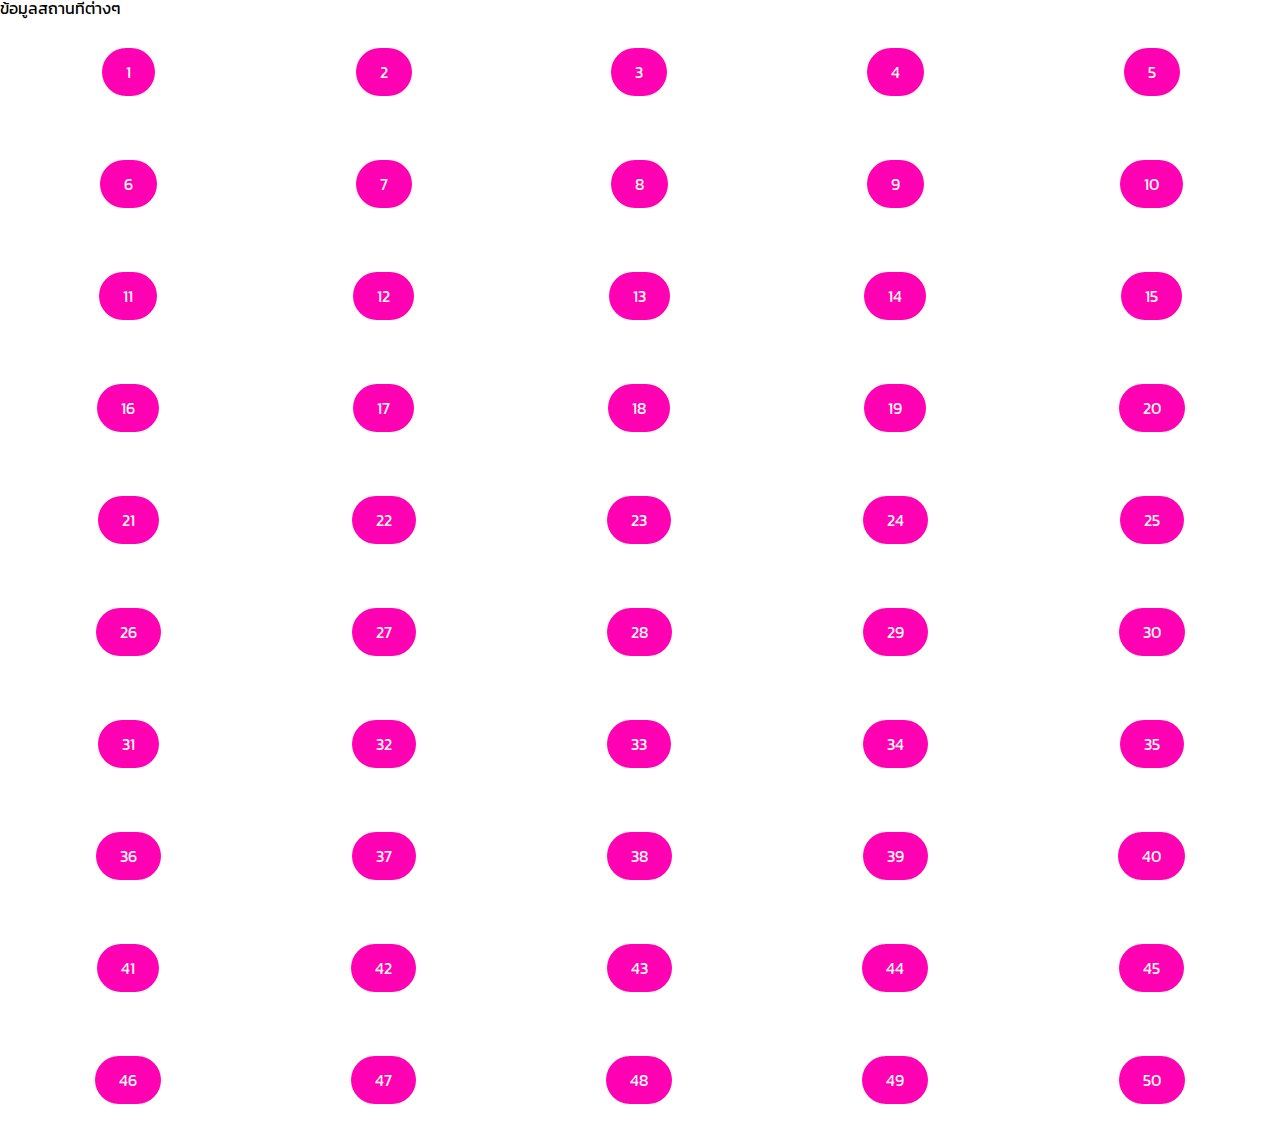
==== geo-place.html @ 0fe710b0 "make geo-place button" ====
<!DOCTYPE html>
<html lang="en">
<head>
    <meta charset="UTF-8">
    <meta name="viewport" content="width=device-width, initial-scale=1.0">
    <link href="https://fonts.googleapis.com/css2?family=Sarabun:wght@400;500&display=swap" rel="stylesheet">
    <link href="https://fonts.googleapis.com/css2?family=Kanit&display=swap" rel="stylesheet">
    <link rel="stylesheet" href="https://stackpath.bootstrapcdn.com/font-awesome/4.7.0/css/font-awesome.min.css">
    <link rel="stylesheet" href="geo-place.css">
    <title>ข้อมูลสถานที่ต่างๆ</title>
</head>
<body>
    <!-- Header -->
    <header>
        <div class="container">
            <div class="header-container">
                <h1>ข้อมูลสถานที่ต่างๆ</h1>
            </div>
        </div>
    </header>

    <!-- Main -->
    <main>
        <div class="main-container">
            <div class="grid-container">
                <div class="grid-items"><a href="#" class="grid-btn">1</a></div>
                <div class="grid-items"><a href="#" class="grid-btn">2</a></div>
                <div class="grid-items"><a href="#" class="grid-btn">3</a></div>
                <div class="grid-items"><a href="#" class="grid-btn">4</a></div>
                <div class="grid-items"><a href="#" class="grid-btn">5</a></div>
                <div class="grid-items"><a href="#" class="grid-btn">6</a></div>
                <div class="grid-items"><a href="#" class="grid-btn">7</a></div>
                <div class="grid-items"><a href="#" class="grid-btn">8</a></div>
                <div class="grid-items"><a href="#" class="grid-btn">9</a></div>
                <div class="grid-items"><a href="#" class="grid-btn">10</a></div>
                <div class="grid-items"><a href="#" class="grid-btn">11</a></div>
                <div class="grid-items"><a href="#" class="grid-btn">12</a></div>
                <div class="grid-items"><a href="#" class="grid-btn">13</a></div>
                <div class="grid-items"><a href="#" class="grid-btn">14</a></div>
                <div class="grid-items"><a href="#" class="grid-btn">15</a></div>
                <div class="grid-items"><a href="#" class="grid-btn">16</a></div>
                <div class="grid-items"><a href="#" class="grid-btn">17</a></div>
                <div class="grid-items"><a href="#" class="grid-btn">18</a></div>
                <div class="grid-items"><a href="#" class="grid-btn">19</a></div>
                <div class="grid-items"><a href="#" class="grid-btn">20</a></div>
                <div class="grid-items"><a href="#" class="grid-btn">21</a></div>
                <div class="grid-items"><a href="#" class="grid-btn">22</a></div>
                <div class="grid-items"><a href="#" class="grid-btn">23</a></div>
                <div class="grid-items"><a href="#" class="grid-btn">24</a></div>
                <div class="grid-items"><a href="#" class="grid-btn">25</a></div>
                <div class="grid-items"><a href="#" class="grid-btn">26</a></div>
                <div class="grid-items"><a href="#" class="grid-btn">27</a></div>
                <div class="grid-items"><a href="#" class="grid-btn">28</a></div>
                <div class="grid-items"><a href="#" class="grid-btn">29</a></div>
                <div class="grid-items"><a href="#" class="grid-btn">30</a></div>
                <div class="grid-items"><a href="#" class="grid-btn">31</a></div>
                <div class="grid-items"><a href="#" class="grid-btn">32</a></div>
                <div class="grid-items"><a href="#" class="grid-btn">33</a></div>
                <div class="grid-items"><a href="#" class="grid-btn">34</a></div>
                <div class="grid-items"><a href="#" class="grid-btn">35</a></div>
                <div class="grid-items"><a href="#" class="grid-btn">36</a></div>
                <div class="grid-items"><a href="#" class="grid-btn">37</a></div>
                <div class="grid-items"><a href="#" class="grid-btn">38</a></div>
                <div class="grid-items"><a href="#" class="grid-btn">39</a></div>
                <div class="grid-items"><a href="#" class="grid-btn">40</a></div>
                <div class="grid-items"><a href="#" class="grid-btn">41</a></div>
                <div class="grid-items"><a href="#" class="grid-btn">42</a></div>
                <div class="grid-items"><a href="#" class="grid-btn">43</a></div>
                <div class="grid-items"><a href="#" class="grid-btn">44</a></div>
                <div class="grid-items"><a href="#" class="grid-btn">45</a></div>
                <div class="grid-items"><a href="#" class="grid-btn">46</a></div>
                <div class="grid-items"><a href="#" class="grid-btn">47</a></div>
                <div class="grid-items"><a href="#" class="grid-btn">48</a></div>
                <div class="grid-items"><a href="#" class="grid-btn">49</a></div>
                <div class="grid-items"><a href="#" class="grid-btn">50</a></div>
            </div>
        </div>
    </main>

    <!-- Footer -->
    <footer>
        <div class="container">

        </div>
    </footer>

</body>
</html>
---- geo-place.css ----
/* http://meyerweb.com/eric/tools/css/reset/ 
   v2.0 | 20110126
   License: none (public domain)
*/

html, body, div, span, applet, object, iframe,
h1, h2, h3, h4, h5, h6, p, blockquote, pre,
a, abbr, acronym, address, big, cite, code,
del, dfn, em, img, ins, kbd, q, s, samp,
small, strike, strong, sub, sup, tt, var,
b, u, i, center,
dl, dt, dd, ol, ul, li,
fieldset, form, label, legend,
table, caption, tbody, tfoot, thead, tr, th, td,
article, aside, canvas, details, embed, 
figure, figcaption, footer, header, hgroup, 
menu, nav, output, ruby, section, summary,
time, mark, audio, video {
	margin: 0;
	padding: 0;
	border: 0;
	font-size: 100%;
	font: inherit;
	vertical-align: baseline;
}
/* HTML5 display-role reset for older browsers */
article, aside, details, figcaption, figure, 
footer, header, hgroup, menu, nav, section {
	display: block;
}
body {
	line-height: 1;
}
ol, ul {
	list-style: none;
}
blockquote, q {
	quotes: none;
}
blockquote:before, blockquote:after,
q:before, q:after {
	content: '';
	content: none;
}
table {
	border-collapse: collapse;
	border-spacing: 0;
}

html {
    box-sizing: border-box;
    /* font-family: 'Sarabun', sans-serif; */
    font-family: 'Kanit', sans-serif;
}

.Sarabun-font {
	font-family: 'Sarabun', sans-serif;
}

.container {
    max-width: 1140px;
	margin: 0;
}

.grid-container {
    display: grid;
    grid-template-columns: auto auto auto auto auto;
}

.grid-items {
    text-align: center;
    margin: 3rem 0;
}

.grid-items a {
    text-decoration: none;
    color: white;
    background: rgb(255, 0, 179);
    padding: .75rem 1.5rem;
    border-radius: 2rem;
    text-align: center;
}

/* main {
    display: flex;
    justify-content: space-between;
} */
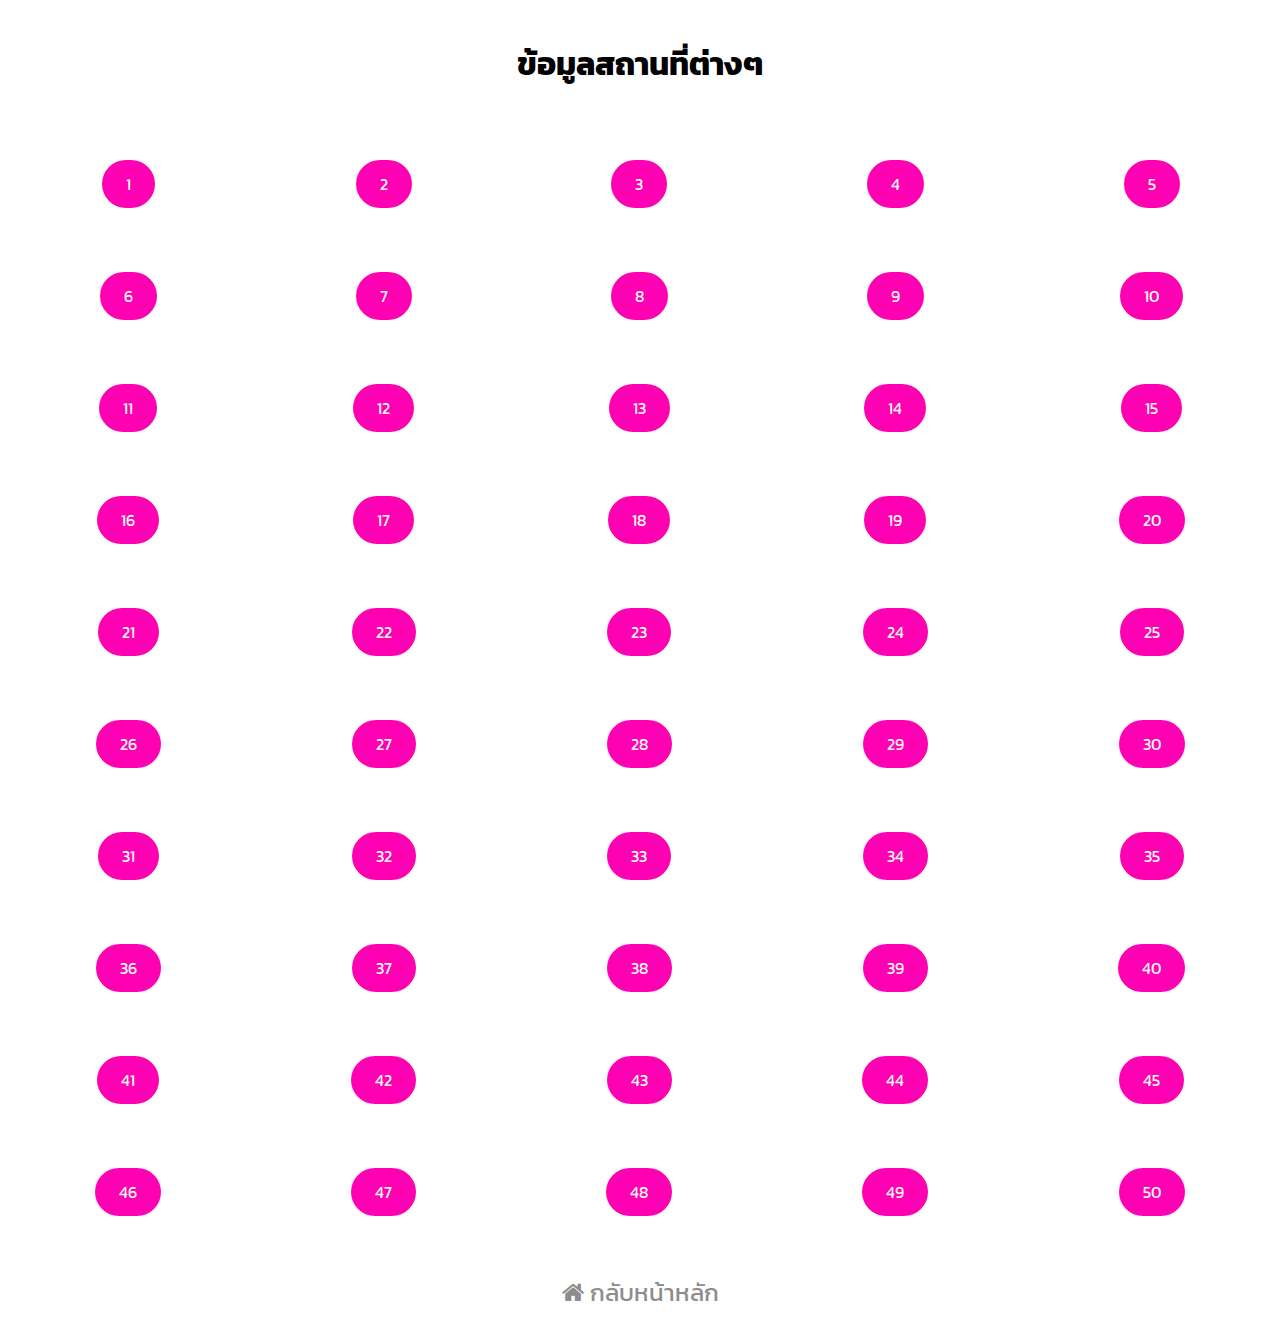
==== commit 44934ad7: "finish geo-place css" ====
--- a/geo-place.html
+++ b/geo-place.html
@@ -80,7 +80,9 @@
     <!-- Footer -->
     <footer>
         <div class="container">
-
+            <div class="footer-container">
+                <a href="index.html" class="footer-home"><i class="fa fa-home" aria-hidden="true"></i> กลับหน้าหลัก</a>
+            </div>
         </div>
     </footer>
 
--- a/geo-place.css
+++ b/geo-place.css
@@ -62,6 +62,14 @@
 	margin: 0;
 }
 
+header {
+    font-size: 2rem;
+	display: flex;
+	justify-content: center;
+	margin: 3rem 0;
+	font-weight: bold;
+}
+
 .grid-container {
     display: grid;
     grid-template-columns: auto auto auto auto auto;
@@ -81,6 +89,18 @@
     text-align: center;
 }
 
+a.footer-home {
+    text-decoration: none;
+	color: rgb(141, 141, 141);
+	/* font-weight: bold; */
+	font-size: 1.5rem;
+}
+
+footer {
+    display: flex;
+    justify-content: center;
+    margin: 2rem 0;
+}
 /* main {
     display: flex;
     justify-content: space-between;
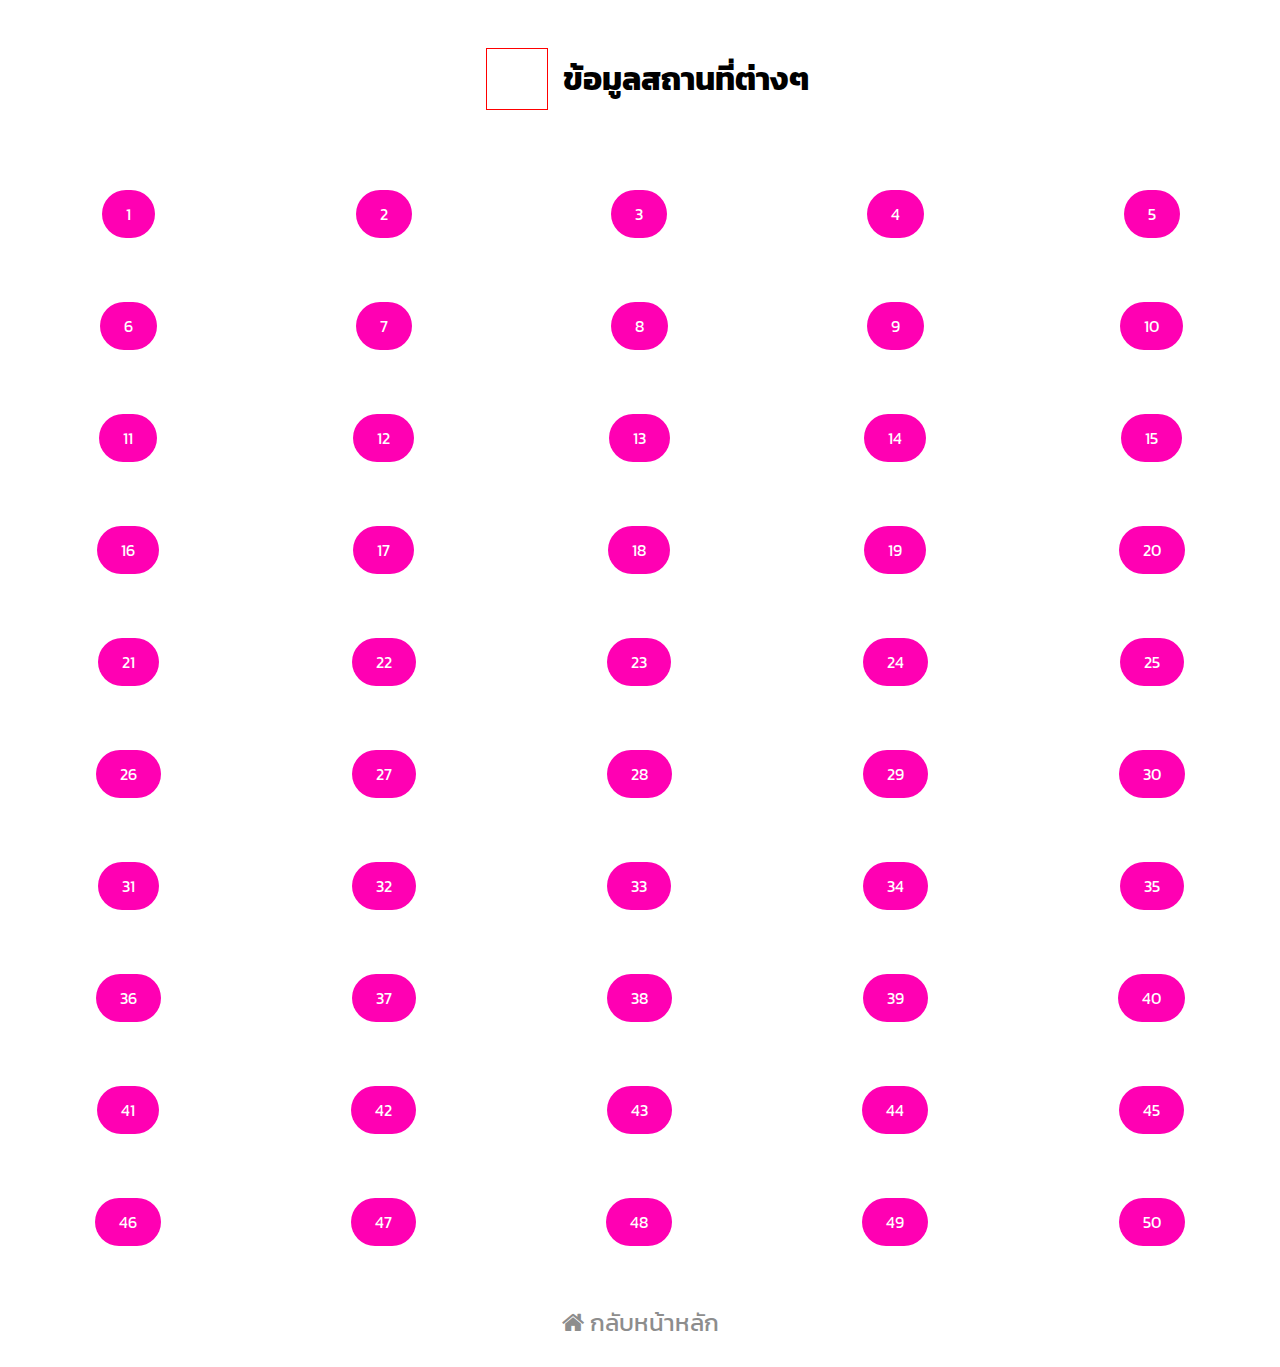
==== commit 2a462df4: "add how to play" ====
--- a/geo-place.html
+++ b/geo-place.html
@@ -14,6 +14,7 @@
     <header>
         <div class="container">
             <div class="header-container">
+                <span class="logo"></span>
                 <h1>ข้อมูลสถานที่ต่างๆ</h1>
             </div>
         </div>
@@ -23,56 +24,56 @@
     <main>
         <div class="main-container">
             <div class="grid-container">
-                <div class="grid-items"><a href="#" class="grid-btn">1</a></div>
-                <div class="grid-items"><a href="#" class="grid-btn">2</a></div>
-                <div class="grid-items"><a href="#" class="grid-btn">3</a></div>
-                <div class="grid-items"><a href="#" class="grid-btn">4</a></div>
-                <div class="grid-items"><a href="#" class="grid-btn">5</a></div>
-                <div class="grid-items"><a href="#" class="grid-btn">6</a></div>
-                <div class="grid-items"><a href="#" class="grid-btn">7</a></div>
-                <div class="grid-items"><a href="#" class="grid-btn">8</a></div>
-                <div class="grid-items"><a href="#" class="grid-btn">9</a></div>
-                <div class="grid-items"><a href="#" class="grid-btn">10</a></div>
-                <div class="grid-items"><a href="#" class="grid-btn">11</a></div>
-                <div class="grid-items"><a href="#" class="grid-btn">12</a></div>
-                <div class="grid-items"><a href="#" class="grid-btn">13</a></div>
-                <div class="grid-items"><a href="#" class="grid-btn">14</a></div>
-                <div class="grid-items"><a href="#" class="grid-btn">15</a></div>
-                <div class="grid-items"><a href="#" class="grid-btn">16</a></div>
-                <div class="grid-items"><a href="#" class="grid-btn">17</a></div>
-                <div class="grid-items"><a href="#" class="grid-btn">18</a></div>
-                <div class="grid-items"><a href="#" class="grid-btn">19</a></div>
-                <div class="grid-items"><a href="#" class="grid-btn">20</a></div>
-                <div class="grid-items"><a href="#" class="grid-btn">21</a></div>
-                <div class="grid-items"><a href="#" class="grid-btn">22</a></div>
-                <div class="grid-items"><a href="#" class="grid-btn">23</a></div>
-                <div class="grid-items"><a href="#" class="grid-btn">24</a></div>
-                <div class="grid-items"><a href="#" class="grid-btn">25</a></div>
-                <div class="grid-items"><a href="#" class="grid-btn">26</a></div>
-                <div class="grid-items"><a href="#" class="grid-btn">27</a></div>
-                <div class="grid-items"><a href="#" class="grid-btn">28</a></div>
-                <div class="grid-items"><a href="#" class="grid-btn">29</a></div>
-                <div class="grid-items"><a href="#" class="grid-btn">30</a></div>
-                <div class="grid-items"><a href="#" class="grid-btn">31</a></div>
-                <div class="grid-items"><a href="#" class="grid-btn">32</a></div>
-                <div class="grid-items"><a href="#" class="grid-btn">33</a></div>
-                <div class="grid-items"><a href="#" class="grid-btn">34</a></div>
-                <div class="grid-items"><a href="#" class="grid-btn">35</a></div>
-                <div class="grid-items"><a href="#" class="grid-btn">36</a></div>
-                <div class="grid-items"><a href="#" class="grid-btn">37</a></div>
-                <div class="grid-items"><a href="#" class="grid-btn">38</a></div>
-                <div class="grid-items"><a href="#" class="grid-btn">39</a></div>
-                <div class="grid-items"><a href="#" class="grid-btn">40</a></div>
-                <div class="grid-items"><a href="#" class="grid-btn">41</a></div>
-                <div class="grid-items"><a href="#" class="grid-btn">42</a></div>
-                <div class="grid-items"><a href="#" class="grid-btn">43</a></div>
-                <div class="grid-items"><a href="#" class="grid-btn">44</a></div>
-                <div class="grid-items"><a href="#" class="grid-btn">45</a></div>
-                <div class="grid-items"><a href="#" class="grid-btn">46</a></div>
-                <div class="grid-items"><a href="#" class="grid-btn">47</a></div>
-                <div class="grid-items"><a href="#" class="grid-btn">48</a></div>
-                <div class="grid-items"><a href="#" class="grid-btn">49</a></div>
-                <div class="grid-items"><a href="#" class="grid-btn">50</a></div>
+                <div class="grid-items"><a href="https://www.google.com/maps/place/%E0%B9%80%E0%B8%94%E0%B8%99%E0%B8%B2%E0%B8%A5%E0%B8%B4/@40.7006684,-91.392644,3z/data=!4m9!1m3!11m2!2ssn4MNcKVQ2PnAzuTqPa4Ys8FpHt0nw!3e3!3m4!1s0x56cde603306d1c1b:0xb36f3b95ebe1ce02!8m2!3d63.0698904!4d-151.0070801?hl=th" class="grid-btn" target="_blank">1</a></div>
+                <div class="grid-items"><a href="https://www.google.com/maps/place/%E0%B8%A0%E0%B8%B9%E0%B9%80%E0%B8%82%E0%B8%B2%E0%B9%84%E0%B8%9F%E0%B9%80%E0%B8%8B%E0%B8%99%E0%B8%95%E0%B9%8C%E0%B9%80%E0%B8%AE%E0%B9%80%E0%B8%A5%E0%B8%99%E0%B8%AA%E0%B9%8C/@40.7006684,-91.392644,3z/data=!4m9!1m3!11m2!2ssn4MNcKVQ2PnAzuTqPa4Ys8FpHt0nw!3e3!3m4!1s0x54969956568a2691:0x69ddb4f4b6cf94c7!8m2!3d46.1950421!4d-122.2009277?hl=th" class="grid-btn" target="_blank">2</a></div>
+                <div class="grid-items"><a href="https://www.google.com/maps/place/%E0%B9%81%E0%B8%81%E0%B8%A3%E0%B8%99%E0%B8%94%E0%B9%8C%E0%B9%81%E0%B8%84%E0%B8%99%E0%B8%A2%E0%B8%AD%E0%B8%99/@39.2527124,-101.5000663,4z/data=!4m9!1m3!11m2!2ssn4MNcKVQ2PnAzuTqPa4Ys8FpHt0nw!3e3!3m4!1s0x80cc0654bd27e08d:0xb1c2554442d42e8d!8m2!3d36.1023764!4d-112.1154785?hl=th" class="grid-btn" target="_blank">3</a></div>
+                <div class="grid-items"><a href="https://www.google.com/maps/place/%E0%B8%97%E0%B8%B0%E0%B9%80%E0%B8%A5%E0%B8%AA%E0%B8%B2%E0%B8%9A%E0%B8%AA%E0%B8%B8%E0%B8%9E%E0%B8%B5%E0%B9%80%E0%B8%A3%E0%B8%B5%E0%B8%A2/@47.6965903,-90.4758061,7z/data=!3m1!4b1!4m9!1m3!11m2!2ssn4MNcKVQ2PnAzuTqPa4Ys8FpHt0nw!3e3!3m4!1s0x4d45420eefc37861:0x9c77f74884d014b5!8m2!3d47.723087!4d-86.940716?hl=th" class="grid-btn" target="_blank">4</a></div>
+                <div class="grid-items"><a href="https://www.google.com/maps/place/%E0%B8%99%E0%B9%89%E0%B8%B3%E0%B8%95%E0%B8%81%E0%B9%84%E0%B8%99%E0%B9%81%E0%B8%AD%E0%B8%81%E0%B8%B2%E0%B8%A3%E0%B8%B2+%E0%B8%99%E0%B8%B4%E0%B8%A7%E0%B8%A2%E0%B8%AD%E0%B8%A3%E0%B9%8C%E0%B8%81+%E0%B8%AA%E0%B8%AB%E0%B8%A3%E0%B8%B1%E0%B8%90%E0%B8%AD%E0%B9%80%E0%B8%A1%E0%B8%A3%E0%B8%B4%E0%B8%81%E0%B8%B2/@31.9486333,-46.2010561,3z/data=!4m9!1m3!11m2!2ssn4MNcKVQ2PnAzuTqPa4Ys8FpHt0nw!3e3!3m4!1s0x89d363ea29e633b7:0x61975ae4b9c5aab3!8m2!3d43.0929607!4d-79.0356445?hl=th" class="grid-btn" target="_blank">5</a></div>
+                <div class="grid-items"><a href="https://www.google.com/maps/place/%E0%B8%81%E0%B8%A3%E0%B8%B5%E0%B8%99%E0%B9%81%E0%B8%A5%E0%B8%99%E0%B8%94%E0%B9%8C/@31.9486333,-46.2010561,3z/data=!4m9!1m3!11m2!2ssn4MNcKVQ2PnAzuTqPa4Ys8FpHt0nw!3e3!3m4!1s0x4ea20dbbe3c07715:0x34cf9d830114e218!8m2!3d71.7085409!4d-42.6049805?hl=th" class="grid-btn" target="_blank">6</a></div>
+                <div class="grid-items"><a href="https://th.wikipedia.org/wiki/%E0%B9%81%E0%B8%81%E0%B8%A3%E0%B8%99%E0%B8%94%E0%B9%8C%E0%B9%81%E0%B8%9A%E0%B8%87%E0%B8%AA%E0%B9%8C" class="grid-btn" target="_blank">7</a></div>
+                <div class="grid-items"><a href="https://www.google.com/maps/place/%E0%B9%81%E0%B8%84%E0%B8%A3%E0%B8%B4%E0%B8%9A%E0%B9%80%E0%B8%9A%E0%B8%B5%E0%B8%A2%E0%B8%99/@20.4899866,-81.0294682,6z/data=!4m9!1m3!11m2!2ssn4MNcKVQ2PnAzuTqPa4Ys8FpHt0nw!3e3!3m4!1s0x8eb9e309d5a038b7:0xc67ecf32cac5dbdc!8m2!3d21.4696836!4d-78.6566162?hl=th" class="grid-btn" target="_blank">8</a></div>
+                <div class="grid-items"><a href="https://www.google.com/maps/place/Dos+Ojos+Cenote/@-2.284538,-117.3873922,4z/data=!4m9!1m3!11m2!2ssn4MNcKVQ2PnAzuTqPa4Ys8FpHt0nw!3e3!3m4!1s0x0:0x310793f6865559e8!8m2!3d20.3240236!4d-87.3907471?hl=th" class="grid-btn" target="_blank">9</a></div>
+                <div class="grid-items"><a href="https://www.google.com/maps/place/%E0%B8%AB%E0%B8%A1%E0%B8%B9%E0%B9%88%E0%B9%80%E0%B8%81%E0%B8%B2%E0%B8%B0%E0%B8%81%E0%B8%B2%E0%B8%A5%E0%B8%B2%E0%B8%9B%E0%B8%B2%E0%B9%82%E0%B8%81%E0%B8%AA/@-0.381714,-90.9837848,9z/data=!3m1!4b1!4m5!3m4!1s0x9aab62cf45a89f29:0x2be65861e63cf793!8m2!3d-0.383106!4d-90.4233344?hl=th" class="grid-btn" target="_blank">10</a></div>
+                <div class="grid-items"><a href="https://www.google.com/maps/place/%E0%B8%99%E0%B9%89%E0%B8%B3%E0%B8%95%E0%B8%81%E0%B9%80%E0%B8%AD%E0%B8%99%E0%B9%80%E0%B8%88%E0%B8%A5/@5.9689162,-62.5365188,18z/data=!3m1!4b1!4m5!3m4!1s0x8dc6be717030a879:0x73210e8bf60fdfe7!8m2!3d5.9701256!4d-62.5362199?hl=th" class="grid-btn" target="_blank">11</a></div>
+                <div class="grid-items"><a href="https://www.google.com/maps/place/%E0%B9%80%E0%B8%97%E0%B8%B7%E0%B8%AD%E0%B8%81%E0%B9%80%E0%B8%82%E0%B8%B2%E0%B9%81%E0%B8%AD%E0%B8%99%E0%B8%94%E0%B8%B5%E0%B8%AA/@-8.46009,-78.1819659,5z/data=!4m13!1m7!3m6!1s0x9aab62cf45a89f29:0x2be65861e63cf793!2z4Lir4Lih4Li54LmI4LmA4LiB4Liy4Liw4LiB4Liy4Lil4Liy4Lib4Liy4LmC4LiB4Liq!3b1!8m2!3d-0.383106!4d-90.4233344!3m4!1s0x968792fc5a4e9d2f:0x8b16530d02147954!8m2!3d-21.1613612!4d-66.7749023?hl=th" class="grid-btn" target="_blank">12</a></div>
+                <div class="grid-items"><a href="https://www.google.com/maps/place/%E0%B8%99%E0%B9%89%E0%B8%B3%E0%B8%95%E0%B8%81%E0%B8%AD%E0%B8%B5%E0%B8%81%E0%B8%A7%E0%B8%B2%E0%B8%8B%E0%B8%B9/@-8.46009,-78.1819659,5z/data=!4m13!1m7!3m6!1s0x9aab62cf45a89f29:0x2be65861e63cf793!2z4Lir4Lih4Li54LmI4LmA4LiB4Liy4Liw4LiB4Liy4Lil4Liy4Lib4Liy4LmC4LiB4Liq!3b1!8m2!3d-0.383106!4d-90.4233344!3m4!1s0x94f6ea0ca3aa1b6d:0x917b75179c5e987e!8m2!3d-25.6959881!4d-54.4372559?hl=th" class="grid-btn" target="_blank">13</a></div>
+                <div class="grid-items"><a href="https://www.google.com/maps/place/%E0%B8%AD%E0%B9%88%E0%B8%B2%E0%B8%A7%E0%B8%81%E0%B8%A7%E0%B8%B2%E0%B8%99%E0%B8%B2%E0%B8%9A%E0%B8%B2%E0%B8%A3%E0%B8%B2/@-22.8196518,-43.2222164,12z/data=!3m1!4b1!4m13!1m7!3m6!1s0x9aab62cf45a89f29:0x2be65861e63cf793!2z4Lir4Lih4Li54LmI4LmA4LiB4Liy4Liw4LiB4Liy4Lil4Liy4Lib4Liy4LmC4LiB4Liq!3b1!8m2!3d-0.383106!4d-90.4233344!3m4!1s0x9982a4686173d9:0x907bd570ffb59d06!8m2!3d-22.8115667!4d-43.1544605?hl=th" class="grid-btn" target="_blank">14</a></div>
+                <div class="grid-items"><a href="https://www.google.com/maps/place/%E0%B8%99%E0%B9%89%E0%B8%B3%E0%B8%95%E0%B8%81%E0%B8%A7%E0%B8%B4%E0%B8%81%E0%B8%95%E0%B8%AD%E0%B9%80%E0%B8%A3%E0%B8%B5%E0%B8%A2/@-12.9449024,20.9230028,5z/data=!4m8!1m2!2m1!1z4LiZ4LmJ4LmN4Liy4LiV4LiB4Lin4Li04LiB4LiV4Lit4LmA4Lij4Li14Lii!3m4!1s0x194feff9da0bf2f9:0x8b054663df18d568!8m2!3d-17.9242993!4d25.8572003?hl=th" class="grid-btn" target="_blank">15</a></div>
+                <div class="grid-items"><a href="https://www.google.com/maps/place/%E0%B8%A1%E0%B8%B2%E0%B8%94%E0%B8%B2%E0%B8%81%E0%B8%B1%E0%B8%AA%E0%B8%81%E0%B8%B2%E0%B8%A3%E0%B9%8C/@-18.0667803,28.7013231,5z/data=!4m8!1m2!2m1!1z4LiZ4LmJ4LmN4Liy4LiV4LiB4Lin4Li04LiB4LiV4Lit4LmA4Lij4Li14Lii!3m4!1s0x21d1a4e3ea238545:0x5244e3c1977b1388!8m2!3d-18.765914!4d46.8704224?hl=th" class="grid-btn" target="_blank">16</a></div>
+                <div class="grid-items"><a href="https://www.google.com/maps/place/%E0%B9%80%E0%B8%8B%E0%B9%80%E0%B8%8A%E0%B8%A5%E0%B8%AA%E0%B9%8C/@-7.0795514,48.9441094,7z/data=!3m1!4b1!4m8!1m2!2m1!1z4LiZ4LmJ4LmN4Liy4LiV4LiB4Lin4Li04LiB4LiV4Lit4LmA4Lij4Li14Lii!3m4!1s0x225c21fd70bead3b:0x32d3d0a0d349daf7!8m2!3d-4.6612925!4d55.4727173?hl=th" class="grid-btn" target="_blank">17</a></div>
+                <div class="grid-items"><a href="https://www.google.com/maps/place/%E0%B8%A1%E0%B8%B1%E0%B8%A5%E0%B8%94%E0%B8%B5%E0%B8%9F%E0%B8%AA%E0%B9%8C/@-3.6269298,61.8158915,5z/data=!4m8!1m2!2m1!1z4LiZ4LmJ4LmN4Liy4LiV4LiB4Lin4Li04LiB4LiV4Lit4LmA4Lij4Li14Lii!3m4!1s0x24b599bfaafb7bbd:0x414509e181956289!8m2!3d3.2035907!4d73.2211304?hl=th" class="grid-btn" target="_blank">18</a></div>
+                <div class="grid-items"><a href="https://www.google.com/maps/place/Al+Hasa+Oasis/@25.2711096,49.6688793,14z/data=!3m1!4b1!4m5!3m4!1s0x3e378cd42c7d2589:0x814d4bb6af3159a2!8m2!3d25.2711111!4d49.6863889" class="grid-btn" target="_blank">19</a></div>
+                <div class="grid-items"><a href="https://www.google.com/maps/place/%E0%B8%97%E0%B8%B0%E0%B9%80%E0%B8%A5%E0%B9%81%E0%B8%94%E0%B8%87/@20.4214915,34.0439757,6z/data=!3m1!4b1!4m9!1m3!11m2!2ssn4MNcKVQ2PnAzuTqPa4Ys8FpHt0nw!3e3!3m4!1s0x15b91b7a37f530e5:0xbab428a1529071c7!8m2!3d20.280232!4d38.512573?hl=th" class="grid-btn" target="_blank">20</a></div>
+                <div class="grid-items"><a href="https://www.google.com/maps/place/%E0%B8%97%E0%B8%B0%E0%B9%80%E0%B8%A5%E0%B9%80%E0%B8%94%E0%B8%94%E0%B8%8B%E0%B8%B5/@31.537396,35.3502048,11z/data=!3m1!4b1!4m5!3m4!1s0x15033c2eaf9fbba1:0xf38cff48a0c15882!8m2!3d31.5590287!4d35.4731895?hl=th" class="grid-btn" target="_blank">21</a></div>
+                <div class="grid-items"><a href="https://th.wikipedia.org/wiki/%E0%B8%94%E0%B8%B4%E0%B8%99%E0%B8%94%E0%B8%AD%E0%B8%99%E0%B8%AA%E0%B8%B2%E0%B8%A1%E0%B9%80%E0%B8%AB%E0%B8%A5%E0%B8%B5%E0%B9%88%E0%B8%A2%E0%B8%A1%E0%B9%84%E0%B8%99%E0%B8%A5%E0%B9%8C" class="grid-btn" target="_blank">22</a></div>
+                <div class="grid-items"><a href="https://www.google.com/maps/place/%E0%B8%97%E0%B8%B0%E0%B9%80%E0%B8%A5%E0%B8%97%E0%B8%A3%E0%B8%B2%E0%B8%A2%E0%B8%AA%E0%B8%B0%E0%B8%AE%E0%B8%B2%E0%B8%A3%E0%B8%B2/@23.7395873,19.0787664,6z/data=!4m13!1m7!3m6!1s0x15033c2eaf9fbba1:0xf38cff48a0c15882!2z4LiX4Liw4LmA4Lil4LmA4LiU4LiU4LiL4Li1!3b1!8m2!3d31.5590287!4d35.4731895!3m4!1s0x13883b64fb267151:0xd6406bdc582d7390!8m2!3d23.4166277!4d25.6626892?hl=th" class="grid-btn" target="_blank">23</a></div>
+                <div class="grid-items"><a href="https://www.google.com/maps/place/%E0%B8%A0%E0%B8%B9%E0%B9%80%E0%B8%82%E0%B8%B2%E0%B9%84%E0%B8%9F%E0%B9%80%E0%B8%AD%E0%B8%95%E0%B8%99%E0%B8%B2/@26.6715066,4.4889223,4z/data=!4m13!1m7!3m6!1s0x15033c2eaf9fbba1:0xf38cff48a0c15882!2z4LiX4Liw4LmA4Lil4LmA4LiU4LiU4LiL4Li1!3b1!8m2!3d31.5590287!4d35.4731895!3m4!1s0x1316aa3714a7a0eb:0x1d0b042aa5c52a70!8m2!3d37.7490007!4d14.9908447?hl=th" class="grid-btn" target="_blank">24</a></div>
+                <div class="grid-items"><a href="https://www.google.com/maps/place/%E0%B8%A0%E0%B8%B9%E0%B9%80%E0%B8%82%E0%B8%B2%E0%B9%84%E0%B8%9F%E0%B8%A7%E0%B8%B4%E0%B8%AA%E0%B8%B8%E0%B9%80%E0%B8%A7%E0%B8%B5%E0%B8%A2%E0%B8%AA/@26.6715066,4.4889223,4z/data=!4m13!1m7!3m6!1s0x15033c2eaf9fbba1:0xf38cff48a0c15882!2z4LiX4Liw4LmA4Lil4LmA4LiU4LiU4LiL4Li1!3b1!8m2!3d31.5590287!4d35.4731895!3m4!1s0x133ba508f1413feb:0x9cbfa7aa9376793d!8m2!3d40.8221236!4d14.430542?hl=th" class="grid-btn" target="_blank">25</a></div>
+                <div class="grid-items"><a href="https://www.google.com/maps/place/%E0%B9%80%E0%B8%A5%E0%B8%A2%E0%B9%8C+%E0%B8%81%E0%B8%AD%E0%B8%A3%E0%B9%8C%E0%B8%88+%E0%B8%94%E0%B8%B9+%E0%B9%81%E0%B8%A7%E0%B8%A3%E0%B9%8C%E0%B8%94%E0%B8%87/@26.6715066,4.4889223,4z/data=!4m13!1m7!3m6!1s0x15033c2eaf9fbba1:0xf38cff48a0c15882!2z4LiX4Liw4LmA4Lil4LmA4LiU4LiU4LiL4Li1!3b1!8m2!3d31.5590287!4d35.4731895!3m4!1s0x12cbf9bd072fb97d:0x74cef461a9cce509!8m2!3d43.76316!4d6.3775635?hl=th" class="grid-btn" target="_blank">26</a></div>
+                <div class="grid-items"><a href="https://www.google.com/maps/place/%E0%B9%80%E0%B8%97%E0%B8%B7%E0%B8%AD%E0%B8%81%E0%B9%80%E0%B8%82%E0%B8%B2%E0%B9%81%E0%B8%AD%E0%B8%A5%E0%B8%9B%E0%B9%8C/@26.6715066,4.4889223,4z/data=!4m13!1m7!3m6!1s0x15033c2eaf9fbba1:0xf38cff48a0c15882!2z4LiX4Liw4LmA4Lil4LmA4LiU4LiU4LiL4Li1!3b1!8m2!3d31.5590287!4d35.4731895!3m4!1s0x4789459fb534be51:0x38c7fdcd674c57d!8m2!3d46.8864774!4d9.6569824?hl=th" class="grid-btn" target="_blank">27</a></div>
+                <div class="grid-items"><a href="https://www.google.com/maps/place/Cliffs+of+Moher/@42.8795812,0.2701723,4z/data=!4m13!1m7!3m6!1s0x15033c2eaf9fbba1:0xf38cff48a0c15882!2z4LiX4Liw4LmA4Lil4LmA4LiU4LiU4LiL4Li1!3b1!8m2!3d31.5590287!4d35.4731895!3m4!1s0x485b01af0bb881f3:0x283a469048b8c0e6!8m2!3d52.9718003!4d-9.4317627?hl=th" class="grid-btn" target="_blank">28</a></div>
+                <div class="grid-items"><a href="https://www.google.com/maps/place/Reynisfjara+Beach/@42.8795812,0.2701723,4z/data=!4m13!1m7!3m6!1s0x15033c2eaf9fbba1:0xf38cff48a0c15882!2z4LiX4Liw4LmA4Lil4LmA4LiU4LiU4LiL4Li1!3b1!8m2!3d31.5590287!4d35.4731895!3m4!1s0x48d748307643a2bd:0x9cabc57931a0b590!8m2!3d63.4038208!4d-19.0447998?hl=th" class="grid-btn" target="_blank">29</a></div>
+                <div class="grid-items"><a href="https://th.wikipedia.org/wiki/%E0%B8%94%E0%B8%AD%E0%B8%81%E0%B9%80%E0%B8%81%E0%B8%AD%E0%B8%A3%E0%B9%8C%E0%B9%81%E0%B8%9A%E0%B8%87%E0%B8%81%E0%B9%8C" class="grid-btn" target="_blank">30</a></div>
+                <div class="grid-items"><a href="https://www.google.com/maps/place/Geirangerfjord/@61.4425269,8.0694747,7z/data=!4m9!1m3!11m2!2ssn4MNcKVQ2PnAzuTqPa4Ys8FpHt0nw!3e3!3m4!1s0x46169d427b268c51:0xb8c99540dcc397fe!8m2!3d62.101506!4d7.0940817?hl=th" class="grid-btn" target="_blank">31</a></div>
+                <div class="grid-items"><a href="https://th.wikipedia.org/wiki/%E0%B8%96%E0%B9%89%E0%B8%B3%E0%B9%80%E0%B8%A7%E0%B8%B5%E0%B8%A2%E0%B8%A3%E0%B9%8C%E0%B8%A2%E0%B8%AD%E0%B8%9F%E0%B8%81%E0%B8%B4%E0%B8%99%E0%B8%B2" class="grid-btn" target="_blank">32</a></div>
+                <div class="grid-items"><a href="https://www.google.com/maps/place/%E0%B8%97%E0%B8%B0%E0%B9%80%E0%B8%A5%E0%B8%AA%E0%B8%B2%E0%B8%9A%E0%B9%84%E0%B8%9A%E0%B8%84%E0%B8%B2%E0%B8%A5/@53.6624962,104.5871056,7z/data=!3m1!4b1!4m9!1m3!11m2!2ssn4MNcKVQ2PnAzuTqPa4Ys8FpHt0nw!3e3!3m4!1s0x5dab7dedcf8dd873:0xf2489412c5853349!8m2!3d53.5587003!4d108.1649965?hl=th" class="grid-btn" target="_blank">33</a></div>
+                <div class="grid-items"><a href="https://www.google.com/maps/place/%E0%B8%A0%E0%B8%B9%E0%B9%80%E0%B8%82%E0%B8%B2%E0%B8%9F%E0%B8%B8%E0%B8%88%E0%B8%B4/@37.712009,135.0741663,5z/data=!4m9!1m3!11m2!2ssn4MNcKVQ2PnAzuTqPa4Ys8FpHt0nw!3e3!3m4!1s0x6019629a42fdc899:0xa6a1fcc916f3a4df!8m2!3d35.3599362!4d138.7271118?hl=th" class="grid-btn" target="_blank">34</a></div>
+                <div class="grid-items"><a href="https://www.google.com/maps/place/%E0%B8%88%E0%B8%B1%E0%B8%87%E0%B8%AB%E0%B8%A7%E0%B8%B1%E0%B8%94%E0%B9%80%E0%B8%8A%E0%B8%88%E0%B8%B9+%E0%B9%80%E0%B8%81%E0%B8%B2%E0%B8%AB%E0%B8%A5%E0%B8%B5%E0%B9%83%E0%B8%95%E0%B9%89/@37.712009,135.0741663,5z/data=!4m9!1m3!11m2!2ssn4MNcKVQ2PnAzuTqPa4Ys8FpHt0nw!3e3!3m4!1s0x350ce3544cc84045:0x66bc36d2981ebf31!8m2!3d33.4887261!4d126.4993286?hl=th" class="grid-btn" target="_blank">35</a></div>
+                <div class="grid-items"><a href="https://www.google.com/maps/place/Zhangjiajie+National+Forest+Park/@27.8279313,100.6477764,5z/data=!4m9!1m3!11m2!2ssn4MNcKVQ2PnAzuTqPa4Ys8FpHt0nw!3e3!3m4!1s0x369bafca1a43aca1:0xa18079ec65a40b6f!8m2!3d29.3151412!4d110.4345703?hl=th" class="grid-btn" target="_blank">36</a></div>
+                <div class="grid-items"><a href="ttps://www.google.com/maps/place/Stone+Forest+National+Geological+Park+Naigu+Scenic+Area/@22.175735,105.3718977,4z/data=!4m9!1m3!11m2!2ssn4MNcKVQ2PnAzuTqPa4Ys8FpHt0nw!3e3!3m4!1s0x0:0xb4c2e706140eae61!8m2!3d24.8939109!4d103.3511353?hl=th" class="grid-btn" target="_blank">37</a></div>
+                <div class="grid-items"><a href="https://www.google.com/maps/place/%E0%B9%80%E0%B8%97%E0%B8%B7%E0%B8%AD%E0%B8%81%E0%B9%80%E0%B8%82%E0%B8%B2%E0%B8%AB%E0%B8%B4%E0%B8%A1%E0%B8%B2%E0%B8%A5%E0%B8%B1%E0%B8%A2/@24.4156702,85.4207261,5z/data=!4m9!1m3!11m2!2ssn4MNcKVQ2PnAzuTqPa4Ys8FpHt0nw!3e3!3m4!1s0x3995b9ebef1235bd:0x3ae1297b70640201!8m2!3d28.5989916!4d83.9300537?hl=th" class="grid-btn" target="_blank">38</a></div>
+                <div class="grid-items"><a href="https://th.wikipedia.org/wiki/%E0%B9%81%E0%B8%A1%E0%B9%88%E0%B8%99%E0%B9%89%E0%B8%B3%E0%B8%84%E0%B8%87%E0%B8%84%E0%B8%B2" class="grid-btn" target="_blank">39</a></div>
+                <div class="grid-items"><a href="https://www.google.com/maps/place/%E0%B8%AD%E0%B9%88%E0%B8%B2%E0%B8%A7%E0%B8%AB%E0%B8%B0%E0%B8%A5%E0%B9%87%E0%B8%AD%E0%B8%87/@20.8436115,107.0795881,12z/data=!3m1!4b1!4m5!3m4!1s0x314a5796518cee87:0x55c6b0bcc85478db!8m2!3d20.9100512!4d107.1839024?hl=th" class="grid-btn" target="_blank">40</a></div>
+                <div class="grid-items"><a href="https://www.google.com/maps/place/%E0%B8%99%E0%B9%89%E0%B8%B3%E0%B8%95%E0%B8%81%E0%B8%95%E0%B8%B2%E0%B8%94%E0%B8%81%E0%B8%A7%E0%B8%B2%E0%B8%87%E0%B8%AA%E0%B8%B5/@24.2154352,95.5720932,5z/data=!4m9!1m3!11m2!2ssn4MNcKVQ2PnAzuTqPa4Ys8FpHt0nw!3e3!3m4!1s0x3128d216c82caa13:0xe1f331979b7f211f!8m2!3d19.7486093!4d101.9915771?hl=th" class="grid-btn" target="_blank">41</a></div>
+                <div class="grid-items"><a href="https://www.google.com/maps/place/%E0%B8%99%E0%B9%89%E0%B8%B3%E0%B8%95%E0%B8%81%E0%B9%80%E0%B8%AD%E0%B8%A3%E0%B8%B2%E0%B8%A7%E0%B8%B1%E0%B8%93/@14.3686616,99.1352191,15z/data=!4m8!1m2!2m1!1z4LmA4Lit4Lij4Liy4Lin4Lix4LiT!3m4!1s0x30e4768a5cc09bc3:0xa5d0744be6f2b8a1!8m2!3d14.3686412!4d99.1439739?hl=th" class="grid-btn" target="_blank">42</a></div>
+                <div class="grid-items"><a href="https://www.google.com/maps/place/%E0%B8%AA%E0%B8%B2%E0%B8%A1%E0%B8%9E%E0%B8%B1%E0%B8%99%E0%B9%82%E0%B8%9A%E0%B8%81/@24.2154352,95.5720932,5z/data=!4m9!1m3!11m2!2ssn4MNcKVQ2PnAzuTqPa4Ys8FpHt0nw!3e3!3m4!1s0x3115ed1aaaaaaaab:0xeefee5c8280563c2!8m2!3d15.7975393!4d105.3945923?hl=th" class="grid-btn" target="_blank">43</a></div>
+                <div class="grid-items"><a href="https://www.google.com/maps/place/%E0%B8%A0%E0%B8%B9%E0%B9%80%E0%B8%82%E0%B8%B2%E0%B9%84%E0%B8%9F%E0%B8%9B%E0%B8%B4%E0%B8%99%E0%B8%B2%E0%B8%95%E0%B8%B9%E0%B9%82%E0%B8%9A/@13.3612572,129.9773139,5z/data=!4m9!1m3!11m2!2ssn4MNcKVQ2PnAzuTqPa4Ys8FpHt0nw!3e3!3m4!1s0x33968f671dda71cd:0x608b6fdf07e78094!8m2!3d15.1437181!4d120.3497314?hl=th" class="grid-btn" target="_blank">44</a></div>
+                <div class="grid-items"><a href="https://th.wikipedia.org/wiki/%E0%B8%A3%E0%B9%88%E0%B8%AD%E0%B8%87%E0%B8%A5%E0%B8%B6%E0%B8%81%E0%B8%81%E0%B9%89%E0%B8%99%E0%B8%AA%E0%B8%A1%E0%B8%B8%E0%B8%97%E0%B8%A3%E0%B8%A1%E0%B8%B2%E0%B9%80%E0%B8%A3%E0%B8%B5%E0%B8%A2%E0%B8%99%E0%B8%B2" class="grid-btn" target="_blank">45</a></div>
+                <div class="grid-items"><a href="https://www.google.com/maps/place/Chocolate+Hills/@-5.5371646,116.1474433,4z/data=!4m13!1m7!3m6!1s0x314a5796518cee87:0x55c6b0bcc85478db!2z4Lit4LmI4Liy4Lin4Lir4Liw4Lil4LmH4Lit4LiH!3b1!8m2!3d20.9100512!4d107.1839024!3m4!1s0x33aa3da1a65d72f7:0xd89c856a3307dd67!8m2!3d9.8281545!4d124.1400146?hl=th" class="grid-btn" target="_blank">46</a></div>
+                <div class="grid-items"><a href="https://www.google.com/maps/place/%E0%B8%A0%E0%B8%B9%E0%B9%80%E0%B8%82%E0%B8%B2%E0%B9%84%E0%B8%9F%E0%B8%81%E0%B8%A3%E0%B8%B2%E0%B8%81%E0%B8%B0%E0%B8%95%E0%B8%B1%E0%B8%A7/@-5.5371646,116.1474433,4z/data=!4m13!1m7!3m6!1s0x314a5796518cee87:0x55c6b0bcc85478db!2z4Lit4LmI4Liy4Lin4Lir4Liw4Lil4LmH4Lit4LiH!3b1!8m2!3d20.9100512!4d107.1839024!3m4!1s0x2e415e18b8f2e3ff:0x9e495f8e33b912dc!8m2!3d-6.1023219!4d105.4248047?hl=th" class="grid-btn" target="_blank">47</a></div>
+                <div class="grid-items"><a href="https://www.google.com/maps/place/%E0%B8%A0%E0%B8%B9%E0%B9%80%E0%B8%82%E0%B8%B2%E0%B9%84%E0%B8%9F%E0%B9%82%E0%B8%9A%E0%B8%A3%E0%B9%82%E0%B8%A1/@-5.5371646,116.1474433,4z/data=!4m13!1m7!3m6!1s0x314a5796518cee87:0x55c6b0bcc85478db!2z4Lit4LmI4Liy4Lin4Lir4Liw4Lil4LmH4Lit4LiH!3b1!8m2!3d20.9100512!4d107.1839024!3m4!1s0x2dd637aaab794a41:0xada40d36ecd2a5dd!8m2!3d-7.9449964!4d112.9504395?hl=th" class="grid-btn" target="_blank">48</a></div>
+                <div class="grid-items"><a href="https://th.wikipedia.org/wiki/%E0%B9%80%E0%B8%81%E0%B8%A3%E0%B8%95%E0%B9%81%E0%B8%9A%E0%B8%A3%E0%B9%8C%E0%B8%A3%E0%B8%B4%E0%B9%80%E0%B8%AD%E0%B8%AD%E0%B8%A3%E0%B9%8C%E0%B8%A3%E0%B8%B5%E0%B8%9F" class="grid-btn" target="_blank">49</a></div>
+                <div class="grid-items"><a href="https://www.google.com/maps/place/%E0%B9%82%E0%B8%82%E0%B8%94%E0%B8%AB%E0%B8%B4%E0%B8%99%E0%B8%AD%E0%B8%B8%E0%B8%A5%E0%B8%B9%E0%B8%A3%E0%B8%B9/@-5.5371646,116.1474433,4z/data=!4m13!1m7!3m6!1s0x314a5796518cee87:0x55c6b0bcc85478db!2z4Lit4LmI4Liy4Lin4Lir4Liw4Lil4LmH4Lit4LiH!3b1!8m2!3d20.9100512!4d107.1839024!3m4!1s0x2b236c2b6d625223:0x43a8cd4d9bc55f21!8m2!3d-25.344026!4d131.0394287?hl=th" class="grid-btn" target="_blank">50</a></div>
             </div>
         </div>
     </main>
--- a/geo-place.css
+++ b/geo-place.css
@@ -70,6 +70,19 @@
 	font-weight: bold;
 }
 
+.logo {
+	border: 1px solid red;
+	height: 60px;
+	width: 60px;
+	margin: 0 15px;
+}
+
+.header-container {
+    flex-direction: row;
+	display: flex;
+	align-items: center;
+}
+
 .grid-container {
     display: grid;
     grid-template-columns: auto auto auto auto auto;
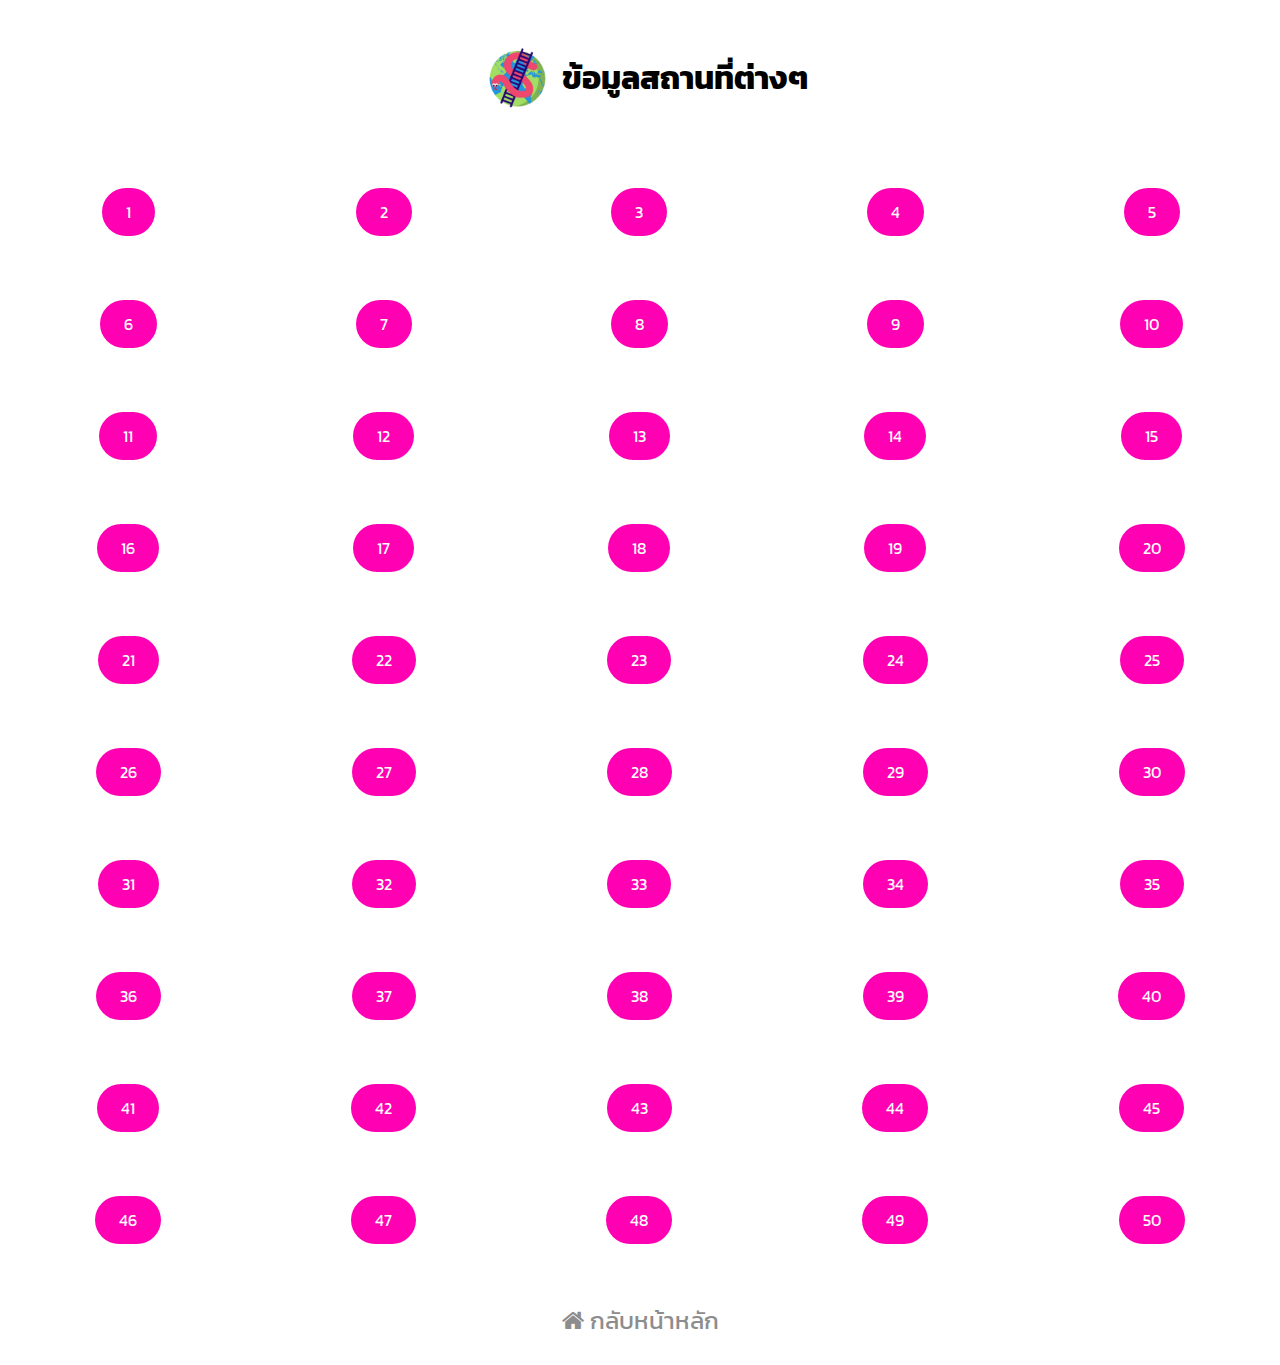
==== commit 05c9e9a2: "add almost final how to play" ====
--- a/geo-place.html
+++ b/geo-place.html
@@ -14,7 +14,7 @@
     <header>
         <div class="container">
             <div class="header-container">
-                <span class="logo"></span>
+                <span class="logo"><img src="img/logo.png" class="img-logo"></span>
                 <h1>ข้อมูลสถานที่ต่างๆ</h1>
             </div>
         </div>
--- a/geo-place.css
+++ b/geo-place.css
@@ -71,10 +71,16 @@
 }
 
 .logo {
-	border: 1px solid red;
+	/* border: 1px solid red; */
 	height: 60px;
 	width: 60px;
 	margin: 0 15px;
+}
+
+.img-logo {
+	/* position: absolute; */
+	width: 60px;
+	height: 60px;
 }
 
 .header-container {
